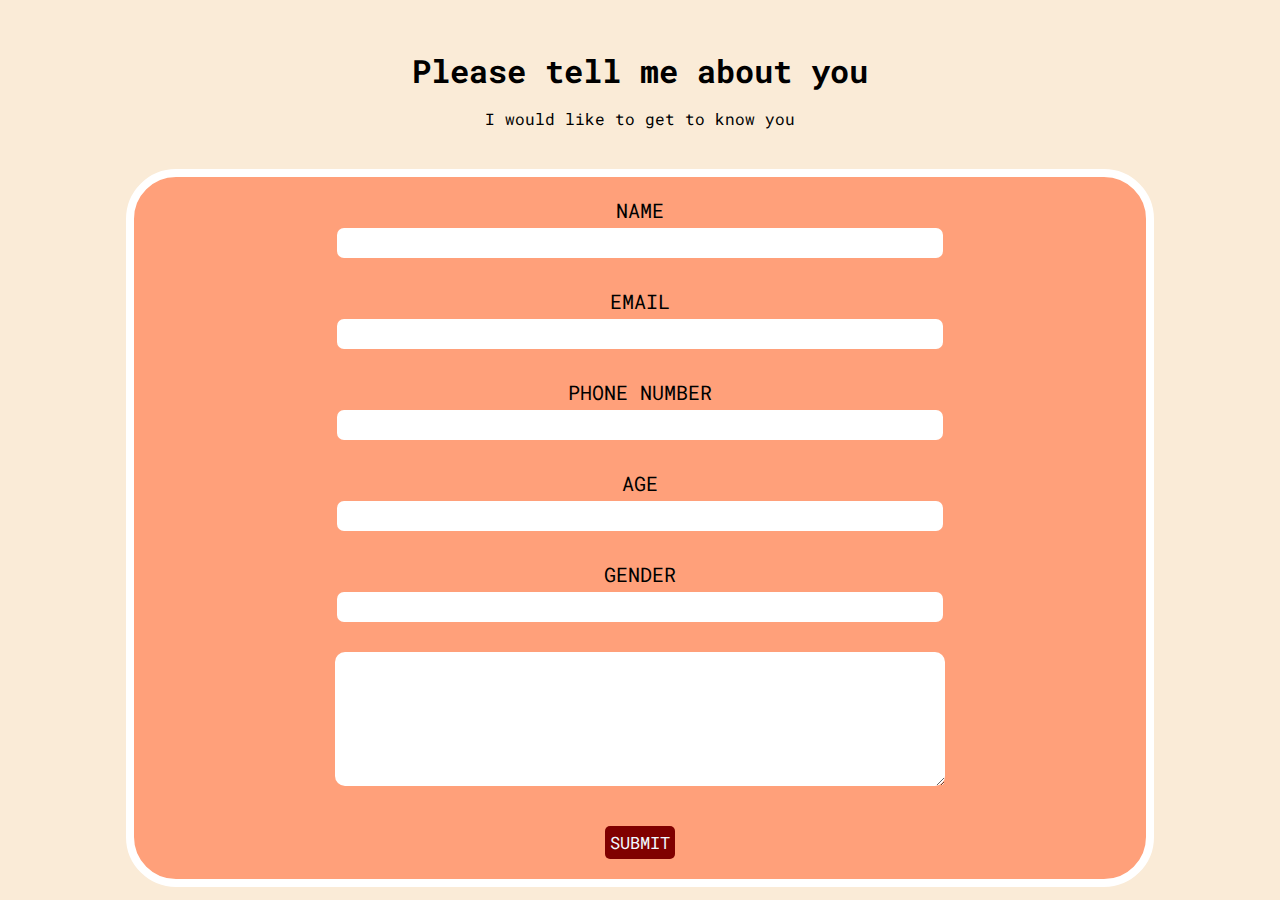
==== survey.html @ b575a27f "survey project on the process" ====
<!DOCTYPE html>
<html lang="en">
<head>
    <meta charset="UTF-8">
    <meta http-equiv="X-UA-Compatible" content="IE=edge">
    <meta name="viewport" content="width=device-width, initial-scale=1.0">
    <link rel = "stylesheet" href = "survey.css">
    <link rel="preconnect" href="https://fonts.googleapis.com">
    <link rel="preconnect" href="https://fonts.gstatic.com" crossorigin>
    <link href="https://fonts.googleapis.com/css2?family=Roboto+Mono&display=swap" rel="stylesheet">
    <title>Survey</title>
</head>
<body>
    <h1 id = "title">Please tell me about you</h1>
    <p id = "description">I would like to get to know you</p>
    <form id ="survey-form">
        <p>NAME</p>
        <input id = "name">
        <p>EMAIL</p>
        <input id = "email">
        <p>PHONE NUMBER</p>
        <input id = "number">
        <p>AGE</p>
        <input id = "age">
        <p>GENDER</p>
        <input id = "gender">
        <textarea>
        
        </textarea>
        <button id = "submit">SUBMIT</button>
    </form>
</body>
</html>
---- survey.css ----
body {
    display: flex;
    flex-direction: column;
    align-items: center;
    background-color: antiquewhite;
}

#title {
    padding-top: 20px;
    margin-bottom: 0;
    font-family: 'Roboto Mono', monospace;
}

#description {
    margin-bottom: 40px;
    font-family: 'Roboto Mono', monospace;
}

#survey-form {
    display: flex;
    flex-direction: column;
    align-items:center;
    width: 80%;
    background-color: lightsalmon;
    border: 8px white solid;
    border-radius: 50px;

}

input {
    width: 60%;
    height: 20px;
    padding: 5px 0 5px 0;
    margin-bottom: 10px;
    border-radius: 7px;
    border: 0px;
    background-color:;
}

form p {
    font-size: 20px;
    font-family: 'Roboto Mono', monospace;
    margin-bottom: 5px;
}

textarea {
    width: 60%;
    height: 130px;
    margin: 20px 0 20px 0;
    border: none;
    border-radius: 10px;
}

#submit {
    margin: 20px 0 20px 0;
    font-family: 'Roboto Mono', monospace;
    border-radius: 5px;
    border: none;
    background-color:maroon;
    color:aliceblue;
    padding: 5px;
    font-size: 17px;
}
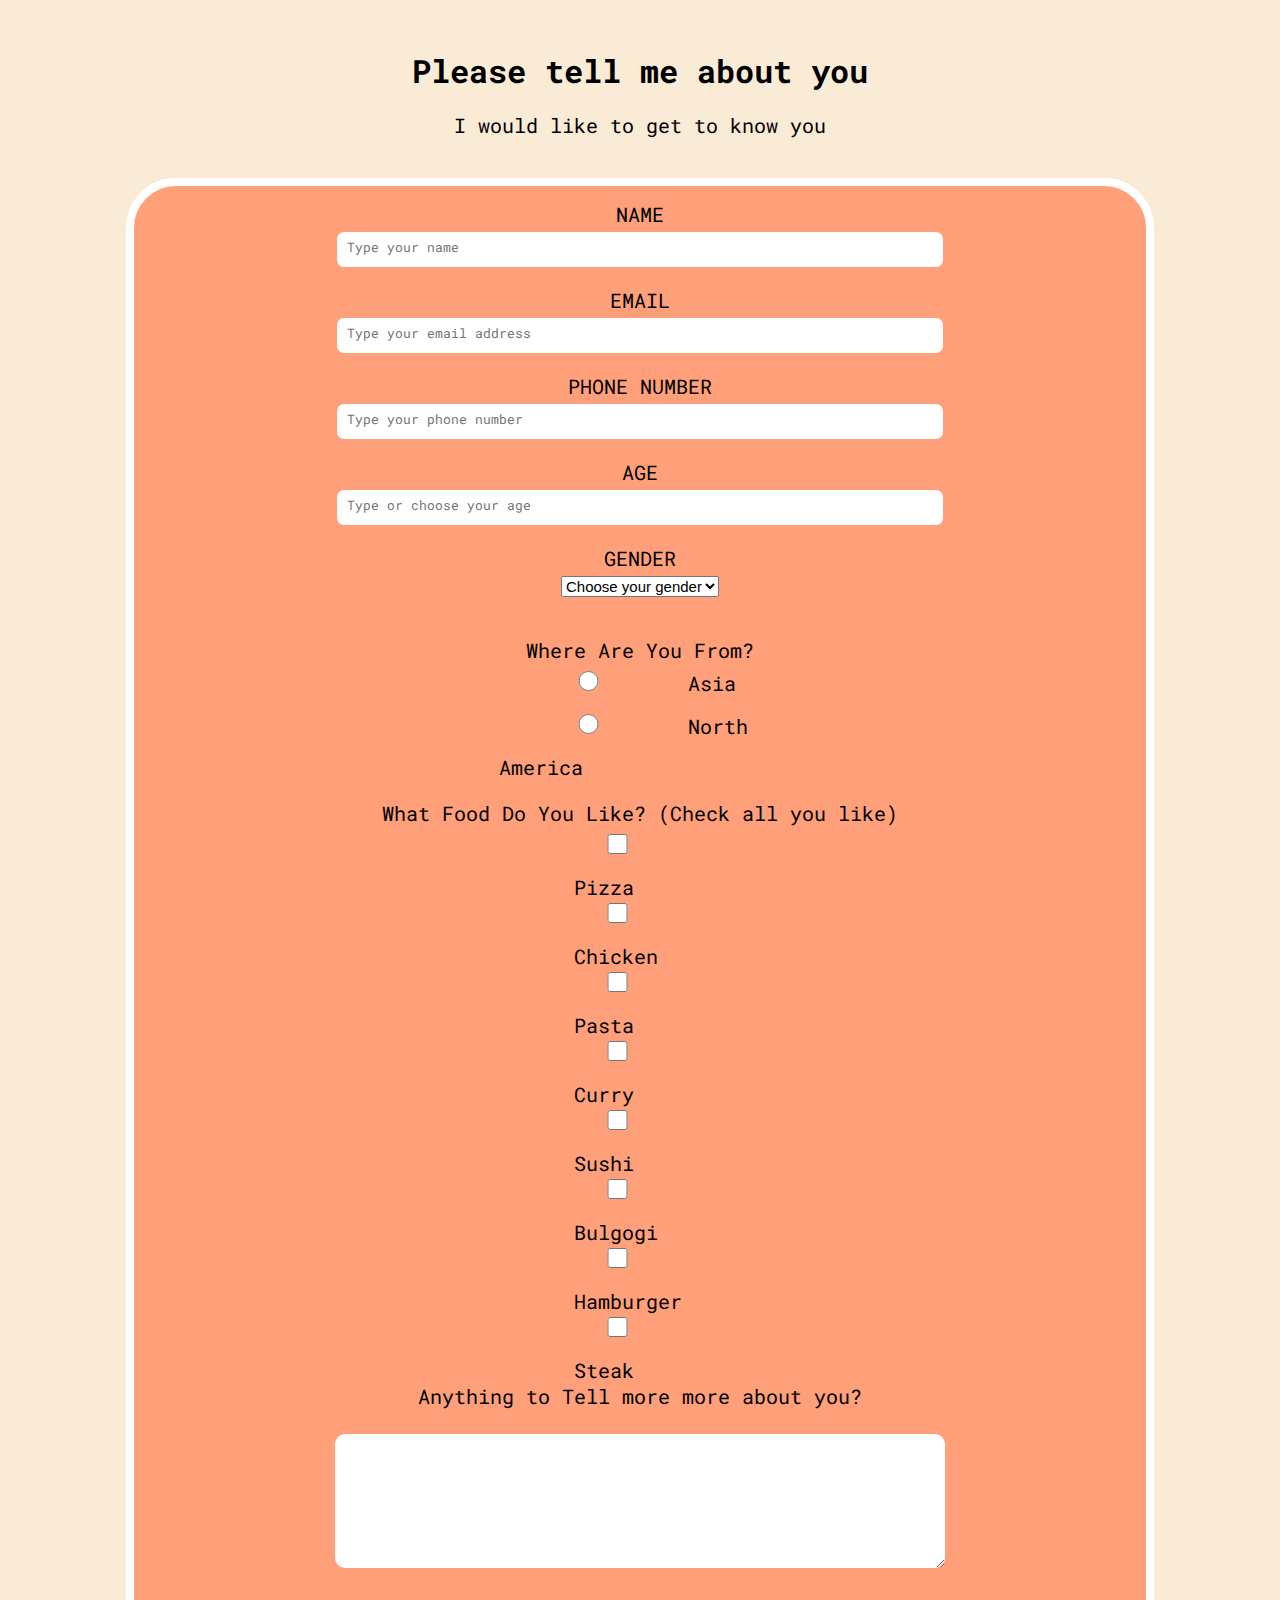
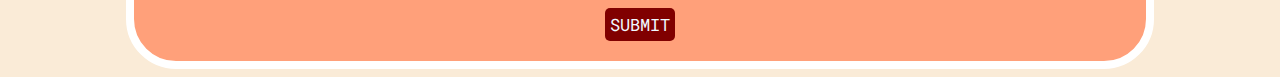
==== commit 9330135f: "update 2nd project, unfinished yet" ====
--- a/survey.html
+++ b/survey.html
@@ -14,19 +14,69 @@
     <h1 id = "title">Please tell me about you</h1>
     <p id = "description">I would like to get to know you</p>
     <form id ="survey-form">
-        <p>NAME</p>
-        <input id = "name">
-        <p>EMAIL</p>
-        <input id = "email">
-        <p>PHONE NUMBER</p>
-        <input id = "number">
-        <p>AGE</p>
-        <input id = "age">
-        <p>GENDER</p>
-        <input id = "gender">
-        <textarea>
-        
+        <label for = "name" id="name-label">NAME</label>
+        <input placeholder ="Type your name" id = "name">
+        <label id="email-label" for = "email">EMAIL</label>
+        <input placeholder ="Type your email address" id = "email">
+        <label for = "number">PHONE NUMBER</label>
+        <input placeholder = "Type your phone number" id = "number">
+        <label id="number-label" for = "age">AGE</label>
+        <input placeholder="Type or choose your age" type="number" min = "8" max = "150" id = "age">
+        <label for = "dropdown">GENDER</label>
+        <select id = "dropdown">
+            <option value = "0">Choose your gender</option>
+            <option value = "Female">Female</option>
+            <option value = "Male">Male</option>
+            <option value = "Non-Binary">Non-Binary</option>
+            <option value = "Transgender">Transgender</option>
+            <option value = "Prefer not to answer">Prefer not to answer</option>
+            </select>
+        <p>Where Are You From?</p>
+        <div id ="nationality">
+            <label><input type="radio" id ="asia" value ="asia"> Asia
+            </label>
+            <label><input type="radio" id ="north-america" value ="north-america"> North America
+            </label>
+        </div>
+        <p>What Food Do You Like? <span>(Check all you like)</span></p>
+        <div id="food">
+            <div class = "checkbox">        
+                <input type="checkbox" id = "pizza" name="pizza" value="pizza">
+                <label for="pizza">Pizza</label>
+            </div>
+            <div class = "checkbox"> 
+                <input type="checkbox" id = "chicken" name="chicken" value="chicken">
+                <label for="chicken">Chicken</label>
+            </div>
+            <div class = "checkbox"> 
+                <input type="checkbox" id = "pasta" name="pasta" value="pasta">
+                <label for="pasta">Pasta</label>
+            </div>
+            <div class = "checkbox"> 
+                <input type="checkbox" id = "Curry" name="Curry" value="Curry">
+                <label for="Curry">Curry</label>
+            </div>
+            <div class = "checkbox"> 
+                <input type="checkbox" id = "Sushi" name="Sushi" value="Sushi">
+                <label for="Sushi">Sushi</label>
+            </div>
+            <div class = "checkbox"> 
+                <input type="checkbox" id = "bulgogi" name="bulgogi" value="bulgogi">
+                <label for="bulgogi">Bulgogi</label>
+            </div>
+            <div class = "checkbox"> 
+                <input type="checkbox" id = "hamburger" name="hamburger" value="hamburger">
+                <label for="hamburger">Hamburger</label>
+            </div>
+            <div class = "checkbox"> 
+                <input type="checkbox" id = "Steak" name="Steak" value="Steak">
+                <label for="Steak">Steak</label>
+            </div>
+        </div>
+        <label for = "suggestion">Anything to Tell more more about you?</label>
+        <textarea id = "suggestion" placeholder="Feel free to say anything.">
         </textarea>
+                
         <button id = "submit">SUBMIT</button>
     </form>
 </body>
--- a/survey.css
+++ b/survey.css
@@ -27,17 +27,21 @@
 
 }
 
+label[for=name]{
+    padding-top:15px;
+}
+
 input {
     width: 60%;
     height: 20px;
-    padding: 5px 0 5px 0;
-    margin-bottom: 10px;
+    padding: 5px 0 10px 0;
+    margin-bottom: 20px;
     border-radius: 7px;
     border: 0px;
-    background-color:;
+    font-family: 'Roboto Mono', monospace;
 }
 
-form p {
+label, p {
     font-size: 20px;
     font-family: 'Roboto Mono', monospace;
     margin-bottom: 5px;
@@ -61,3 +65,22 @@
     padding: 5px;
     font-size: 17px;
 }
+
+::placeholder {
+    padding-left: 10px;
+}
+
+option {
+    font-size: 15px;
+}
+
+select {
+    font-size: 15px;
+    margin-bottom: 20px;
+}
+
+#food {
+    display:grid;
+    grid-template-columns: repeat (3, 1fr);
+}
+
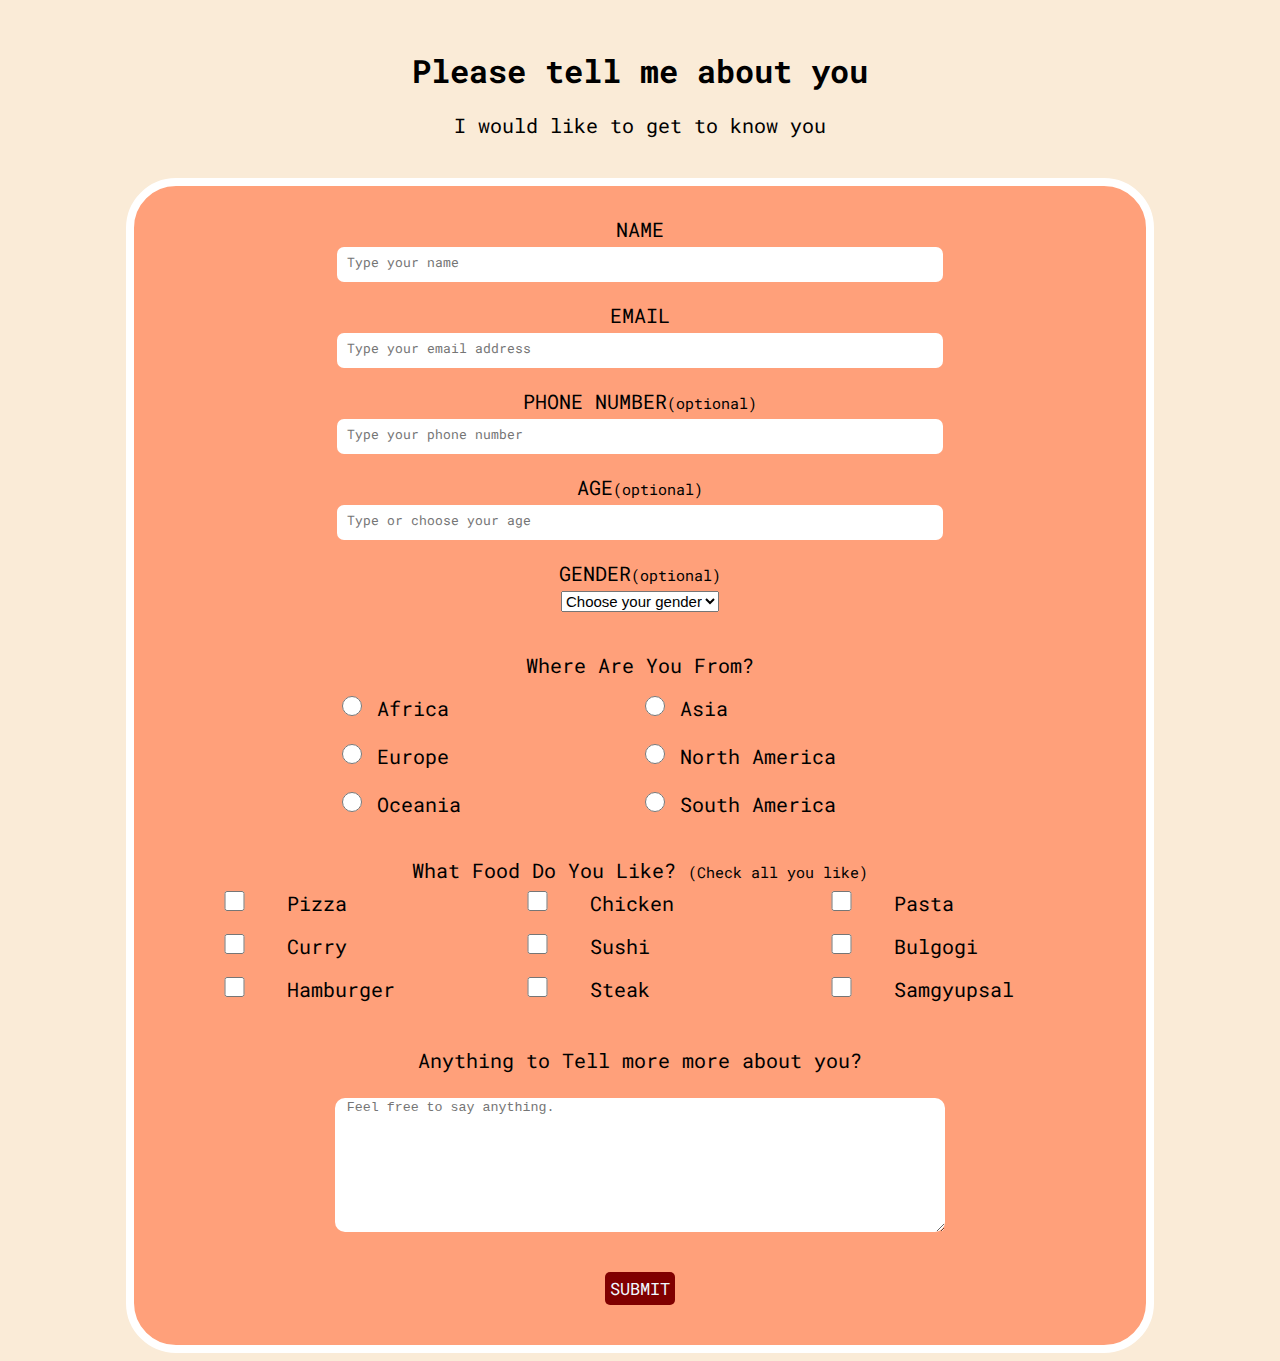
==== commit 2eca60bf: "project 2 survey page" ====
--- a/survey.html
+++ b/survey.html
@@ -15,14 +15,14 @@
     <p id = "description">I would like to get to know you</p>
     <form id ="survey-form">
         <label for = "name" id="name-label">NAME</label>
-        <input placeholder ="Type your name" id = "name">
+        <input placeholder ="Type your name" id = "name" required>
         <label id="email-label" for = "email">EMAIL</label>
-        <input placeholder ="Type your email address" id = "email">
-        <label for = "number">PHONE NUMBER</label>
-        <input placeholder = "Type your phone number" id = "number">
-        <label id="number-label" for = "age">AGE</label>
-        <input placeholder="Type or choose your age" type="number" min = "8" max = "150" id = "age">
-        <label for = "dropdown">GENDER</label>
+        <input placeholder ="Type your email address" id = "email" type="email" required>
+        <label for = "phone-number">PHONE NUMBER<span>(optional)</span></label>
+        <input placeholder = "Type your phone number" id = "phone-number" type="number">
+        <label id="number-label" for = "number">AGE<span>(optional)</span></label>
+        <input placeholder="Type or choose your age" type="number" min = 8 max = 150 id = "number">
+        <label for = "dropdown">GENDER<span>(optional)</span></label>
         <select id = "dropdown">
             <option value = "0">Choose your gender</option>
             <option value = "Female">Female</option>
@@ -33,10 +33,19 @@
             </select>
         <p>Where Are You From?</p>
         <div id ="nationality">
-            <label><input type="radio" id ="asia" value ="asia"> Asia
+            <label><input type="radio" id ="africa" value ="africa" name ="nationality"> Africa
             </label>
-            <label><input type="radio" id ="north-america" value ="north-america"> North America
+            <label><input type="radio" id ="asia" value ="asia" name ="nationality"> Asia
             </label>
+            <label><input type="radio" id ="europe" value ="europe" name ="nationality"> Europe
+            </label>
+            <label><input type="radio" id ="north-america" value ="north-america" name ="nationality"> North America
+            </label>
+            <label><input type="radio" id ="oceania" value ="oceania" name ="nationality"> Oceania
+            </label>
+            <label><input type="radio" id ="south-america" value ="south-america" name ="nationality"> South America
+            </label>
+
         </div>
         <p>What Food Do You Like? <span>(Check all you like)</span></p>
         <div id="food">
@@ -72,10 +81,13 @@
                 <input type="checkbox" id = "Steak" name="Steak" value="Steak">
                 <label for="Steak">Steak</label>
             </div>
+            <div class = "checkbox"> 
+                <input type="checkbox" id = "samgyupsal" name="samgyupsal" value="samgyupsal">
+                <label for="Ssamgyupsal">Samgyupsal</label>
+            </div>
         </div>
         <label for = "suggestion">Anything to Tell more more about you?</label>
-        <textarea id = "suggestion" placeholder="Feel free to say anything.">
-        </textarea>
+        <textarea id = "suggestion" placeholder="Feel free to say anything."></textarea>
                 
         <button id = "submit">SUBMIT</button>
     </form>
--- a/survey.css
+++ b/survey.css
@@ -27,8 +27,8 @@
 
 }
 
-label[for=name]{
-    padding-top:15px;
+#name-label{
+    padding-top:30px;
 }
 
 input {
@@ -47,31 +47,25 @@
     margin-bottom: 5px;
 }
 
-textarea {
-    width: 60%;
-    height: 130px;
-    margin: 20px 0 20px 0;
-    border: none;
-    border-radius: 10px;
-}
-
-#submit {
-    margin: 20px 0 20px 0;
-    font-family: 'Roboto Mono', monospace;
-    border-radius: 5px;
-    border: none;
-    background-color:maroon;
-    color:aliceblue;
-    padding: 5px;
-    font-size: 17px;
-}
-
-::placeholder {
-    padding-left: 10px;
-}
 
 option {
     font-size: 15px;
+}
+
+span {
+    font-size: 15px;
+}
+
+#nationality {
+    display: grid;
+    grid-template-columns: 1fr 1fr;
+    width: 60%;
+    align-items: center;
+    padding-top: 10px;
+}
+
+input[type=radio]{
+    width: 20px;
 }
 
 select {
@@ -81,6 +75,39 @@
 
 #food {
     display:grid;
-    grid-template-columns: repeat (3, 1fr);
+    grid-template-columns: 1fr 1fr 1fr;
+    width:90%;
+    align-items: center;
+    padding-bottom: 30px;
 }
 
+input[type=checkbox]{
+    width: 30%;
+}
+
+#food label{
+    width: 20%;
+}
+
+textarea {
+    width: 60%;
+    height: 130px;
+    margin: 20px 0 20px 0;
+    border: none;
+    border-radius: 10px;
+}
+
+::placeholder {
+    padding-left: 10px;
+}
+
+#submit {
+    margin: 20px 0 40px 0;
+    font-family: 'Roboto Mono', monospace;
+    border-radius: 5px;
+    border: none;
+    background-color:maroon;
+    color:aliceblue;
+    padding: 5px;
+    font-size: 17px;
+}